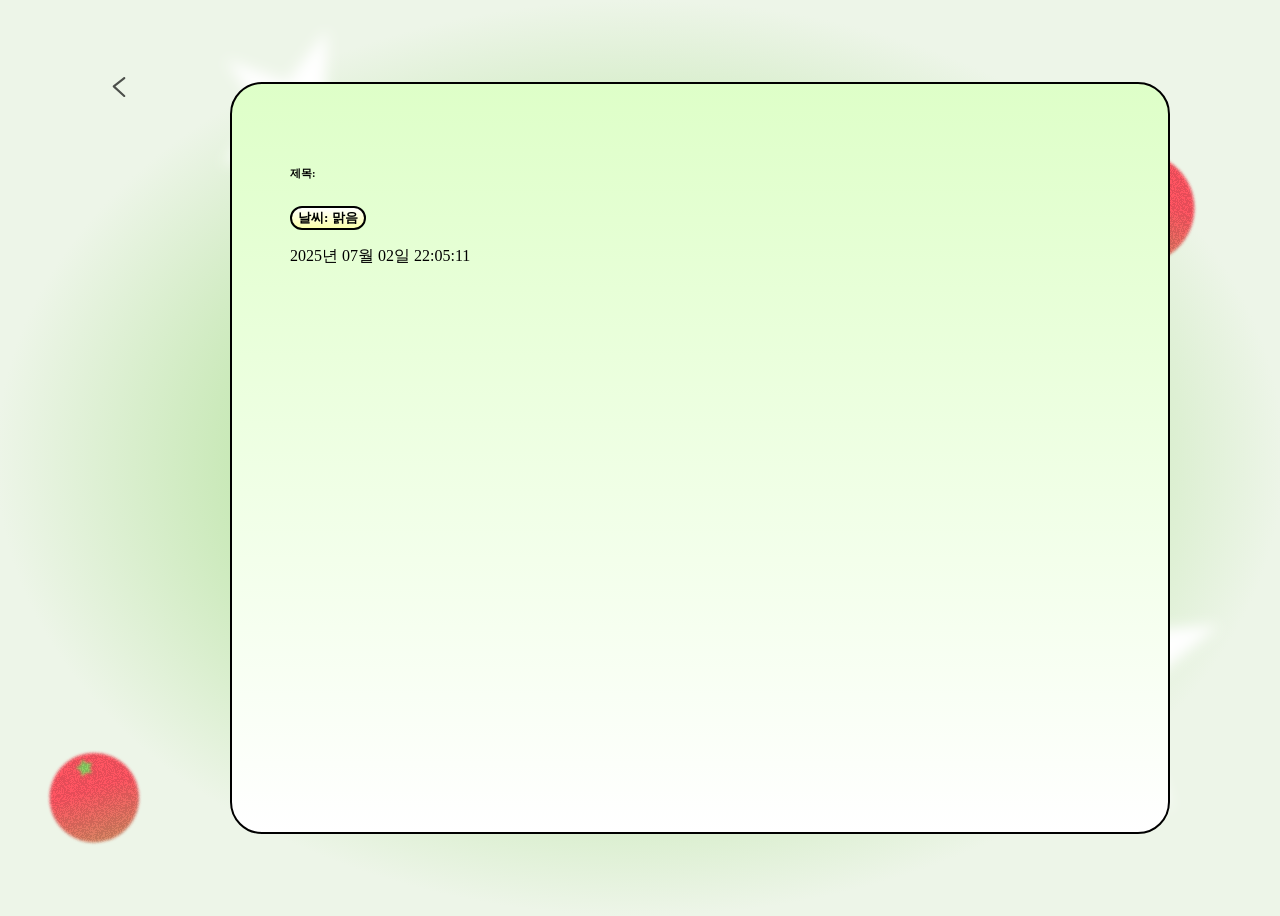
==== diary.html @ 7509d239 "icon부분 js 및 css" ====
<!DOCTYPE html>
<html lang="en">
<head>
    <meta charset="UTF-8">
    <meta name="viewport" content="width=device-width, initial-scale=1.0">
    <title>Rediary</title>
    <link rel="stylesheet" href="./css/main.css">
    <link rel="stylesheet" href="./css/diary.css">
    <link rel="shortcut icon" href="./assets/favicon.ico" type="image/x-icon">
</head>
<body>
    <div id="container">
        <div class="icon">
            <button onclick="history.back();">
                <svg xmlns="http://www.w3.org/2000/svg" width="24" height="38" viewBox="0 0 24 38" fill="none">
                <path d="M22 2L2 17.8276L22 36" stroke="black" stroke-opacity="0.68" stroke-width="4" stroke-linecap="round" stroke-linejoin="round"/>
                </svg>
            </button>
            
        </div>
        <div class="main">
            <!--<h4>아직 일기가 작성되지 않았습니다</h4>-->
            <div class="diary">
                <div class="head">
                    <h6 class="title">제목: </h6>
                <button>날씨: 맑음</button>
                </div>
                <div class="contents"></div>
                <div class="date">
                    <p>2025년 07월 02일 22:05:11</p>
                </div>
            </div>
        </div>
        <div class="btn_area">
            <button>다음으로</button>
        </div>
    </div>
</body>
</html>
---- css/main.css ----
* {
    text-decoration-line: none;
}
button {
    background: none;
    border: none;
}
body{
    background-image: url(../assets/background.svg);
    background-position: center;
    background-size: cover;
    width: 100vw;
    height: 100vh;
}
#container {
    width: 100%;
    margin: 0;
    display: flex;
    flex-direction: column;
    align-items: center;
    justify-items: center;
}
.logo {
    width: 607.86px;
    height: 240px;
    margin: 8vh 0 154px 0;
}
.btn_area{
    display: flex;
    width: 100%;
    padding: 0px 320px;
    flex-direction: column;
    align-items: flex-start;
    gap: 20px;
    align-self: stretch;
    margin-bottom: 94px;
    box-sizing: border-box;
}
button {
    align-self: stretch;
    background: linear-gradient(0deg, #FBFFAB 0%, #FFF 100%);
    border: 2px solid #000;
    border-radius: 22px;
    color: #000;
    text-align: center;
    font-family: "PF Stardust ExtraBold";
    
    font-style: normal;
    font-weight: 800;
    line-height: normal;
}
.home_btn button {
    display: flex;
    padding: 32px 0px;
    justify-content: center;
    align-items: center;
    gap: 10px;
    align-self: stretch;
    font-size: 36px;
}

.btn_area :hover {
    position: relative;
}
.btn_area :hover::after {
    content: "";
    position: absolute;
    top: 0; left: 0;
    width: 100%; height: 100%;
    background: rgba(0, 0, 0, 0.08);
    border-radius: 22px;
}
---- css/diary.css ----
#container{
    width: 100vw;
    height: 100vh;
    display: flex;
    flex-direction: row;
    justify-content: space-between;
    align-items: center;
    gap: auto;
}
/* 뒤로가기 아이콘 */
.icon {
    
    padding: 68px 88px 0;
    display: flex;
    flex-direction: column;
    align-items: flex-start;
    align-self: flex-start;
}
.icon button {
    background: none;
    border: none;
}
.icon button :hover{
    cursor: pointer;
}
.icon svg{
    width: 34px;
    height: 20px;
    margin: 0 auto;
}
.main{
    display: inline-flex;
    margin: 72px 0px;
    flex-direction: column;
    align-items: flex-start;
    gap: 56px;
}
h4 {
    color: #000;
    font-family: "PF Stardust ExtraBold";
    font-size: 32px;
    font-style: normal;
    font-weight: 800;
    line-height: normal;
}
.diary {
    width: 820px;
    height: 632px;
    border-radius: 32px;
    background: linear-gradient(to bottom, #DEFFC8, #fff);
    border: 2px solid #000;
    padding: 58px;
    font-family: "PF Stardust Bold";
}

.btn_area button{
    width: 103px;
    height: 72px;
    display: inline-flex;
    padding: 10px 18px;
    justify-content: center;
    align-items: center;
    gap: 10px;

    color: #000;
    font-family: "PF Stardust ExtraBold";
    font-size: 16px;
    font-style: normal;
    font-weight: 800;
    line-height: normal;
}
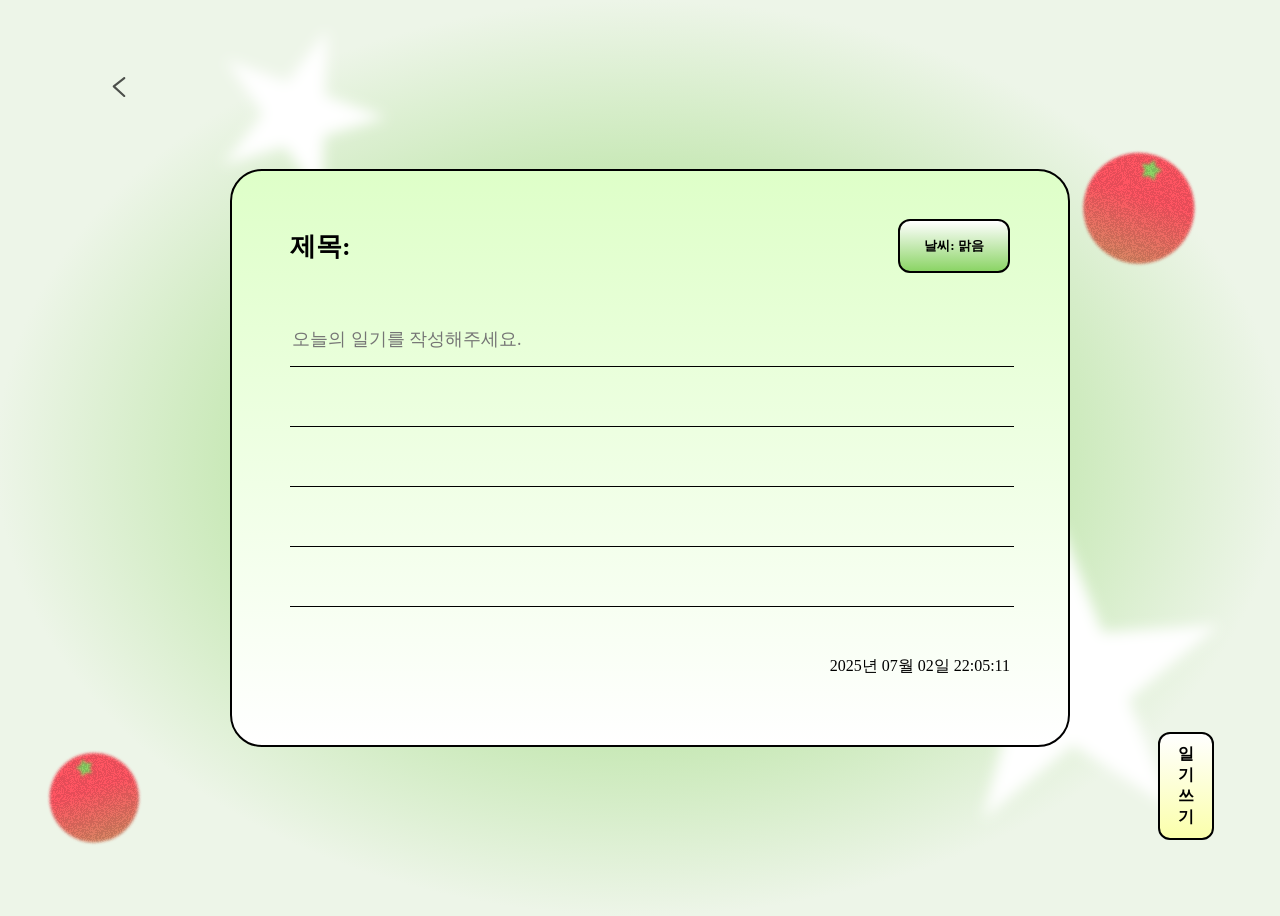
==== commit f3654494: "diary 수정" ====
--- a/diary.html
+++ b/diary.html
@@ -25,14 +25,19 @@
                     <h6 class="title">제목: </h6>
                 <button>날씨: 맑음</button>
                 </div>
-                <div class="contents"></div>
+                <div class="contents">
+                    <textarea class="lined" placeholder="오늘의 일기를 작성해주세요."></textarea>
+                    <div class="line">
+                        
+                    </div>
+                </div>
                 <div class="date">
                     <p>2025년 07월 02일 22:05:11</p>
                 </div>
             </div>
         </div>
         <div class="btn_area">
-            <button>다음으로</button>
+            <button>일기쓰기</button>
         </div>
     </div>
 </body>
--- a/css/main.css
+++ b/css/main.css
@@ -4,6 +4,21 @@
 button {
     background: none;
     border: none;
+
+    align-self: stretch;
+    background: linear-gradient(0deg, #FBFFAB 0%, #FFF 100%);
+    border: 2px solid #000;
+    border-radius: 22px;
+    color: #000;
+    text-align: center;
+    font-family: "PF Stardust ExtraBold";
+    
+    font-style: normal;
+    font-weight: 800;
+    line-height: normal;
+}
+button :hover {
+    cursor: pointer;
 }
 body{
     background-image: url(../assets/background.svg);
@@ -36,19 +51,7 @@
     margin-bottom: 94px;
     box-sizing: border-box;
 }
-button {
-    align-self: stretch;
-    background: linear-gradient(0deg, #FBFFAB 0%, #FFF 100%);
-    border: 2px solid #000;
-    border-radius: 22px;
-    color: #000;
-    text-align: center;
-    font-family: "PF Stardust ExtraBold";
-    
-    font-style: normal;
-    font-weight: 800;
-    line-height: normal;
-}
+
 .home_btn button {
     display: flex;
     padding: 32px 0px;
@@ -68,5 +71,4 @@
     top: 0; left: 0;
     width: 100%; height: 100%;
     background: rgba(0, 0, 0, 0.08);
-    border-radius: 22px;
 }
--- a/css/diary.css
+++ b/css/diary.css
@@ -9,7 +9,6 @@
 }
 /* 뒤로가기 아이콘 */
 .icon {
-    
     padding: 68px 88px 0;
     display: flex;
     flex-direction: column;
@@ -28,9 +27,11 @@
     height: 20px;
     margin: 0 auto;
 }
+
+/* main 영역 */
 .main{
     display: inline-flex;
-    margin: 72px 0px;
+    margin: 42px 0px;
     flex-direction: column;
     align-items: flex-start;
     gap: 56px;
@@ -44,19 +45,108 @@
     line-height: normal;
 }
 .diary {
-    width: 820px;
-    height: 632px;
+    width: 720px;
+    height: 522px;
+    display: flex;
+    flex-direction: column;
+    justify-content: space-between;
     border-radius: 32px;
     background: linear-gradient(to bottom, #DEFFC8, #fff);
     border: 2px solid #000;
-    padding: 58px;
+    padding: 0 58px 52px 58px;
     font-family: "PF Stardust Bold";
+}
+.diary .head{
+    display: flex;
+    flex-direction: row;
+    justify-content: space-between;
+    align-items: center;
+    align-content: flex-start;
+    height: auto;
+    margin: 48px 0 0 0;
+}
+.head .title {
+    font-family: "PF Stardust ExtraBold";
+    font-size: 26px;
+    margin: 0;
+}
+.head button {
+    display: flex;
+    padding: 16px 24px;
+    justify-content: center;
+    align-items: center;
+    align-self: center;
+    gap: 10px;
+    border-radius: 12px;
+    background: linear-gradient(180deg, #FFF 0%, #8BD465 100%);
+}
+.head button:hover{
+    cursor: pointer;
+}
+
+.diary .contents {
+    width: 100%;
+    height: 300px; /* 5줄 높이 고정 (60px * 5) */
+}
+.diary .contents textarea {
+    width: 100%;
+    height: 350px;
+    border: none;
+    background-color: transparent; 
+    resize: none;
+    font-family: "PF Stardust Bold";
+    font-size: 18px;
+    overflow: auto;
+}
+
+.diary .contents textarea:focus {
+    outline: none;
+}
+
+.lined {
+    background-image: linear-gradient(to bottom, transparent 59px, #000 1px);
+    background-size: 100% 60px;
+    line-height: 60px;
+    background-attachment: local;
+}
+
+
+.lined-textarea {
+    background-attachment: local;
+    background-size: 100% 1.5em; /* 줄 간격 (line-height와 유사) */
+    line-height: 3em; /* 텍스트 줄 높이 */
+    padding-top: 0.2em; /* 텍스트와 줄 위치 미세 조정 */
+}
+.diary .contents .line {
+    display: flex;
+    width: 820px;
+    padding: 0px 58px;
+    flex-direction: column;
+    align-items: flex-start;
+    gap: 60px;
+    z-index: 5;
+}
+.line svg {
+    width: 100%;
+}
+
+.diary .date {
+    width: 100%;
+    display: flex;
+    flex-direction: row-reverse;
+}
+
+/* 일기쓰기/다음으로 버튼 */
+.btn_area {
+    align-self: flex-end; /* 제일 아래 */
+    padding: 0 88px 68px;
+    width: auto;
+    margin: 0;
 }
 
 .btn_area button{
-    width: 103px;
-    height: 72px;
     display: inline-flex;
+    width: fit-content; /* 내용에 맞게 너비 조절 */
     padding: 10px 18px;
     justify-content: center;
     align-items: center;
@@ -68,4 +158,8 @@
     font-style: normal;
     font-weight: 800;
     line-height: normal;
-}+
+    background: linear-gradient(0deg, #FBFFAB 0%, #FFF 100%);
+    border: 2px solid #000;
+    border-radius: 12px;
+}
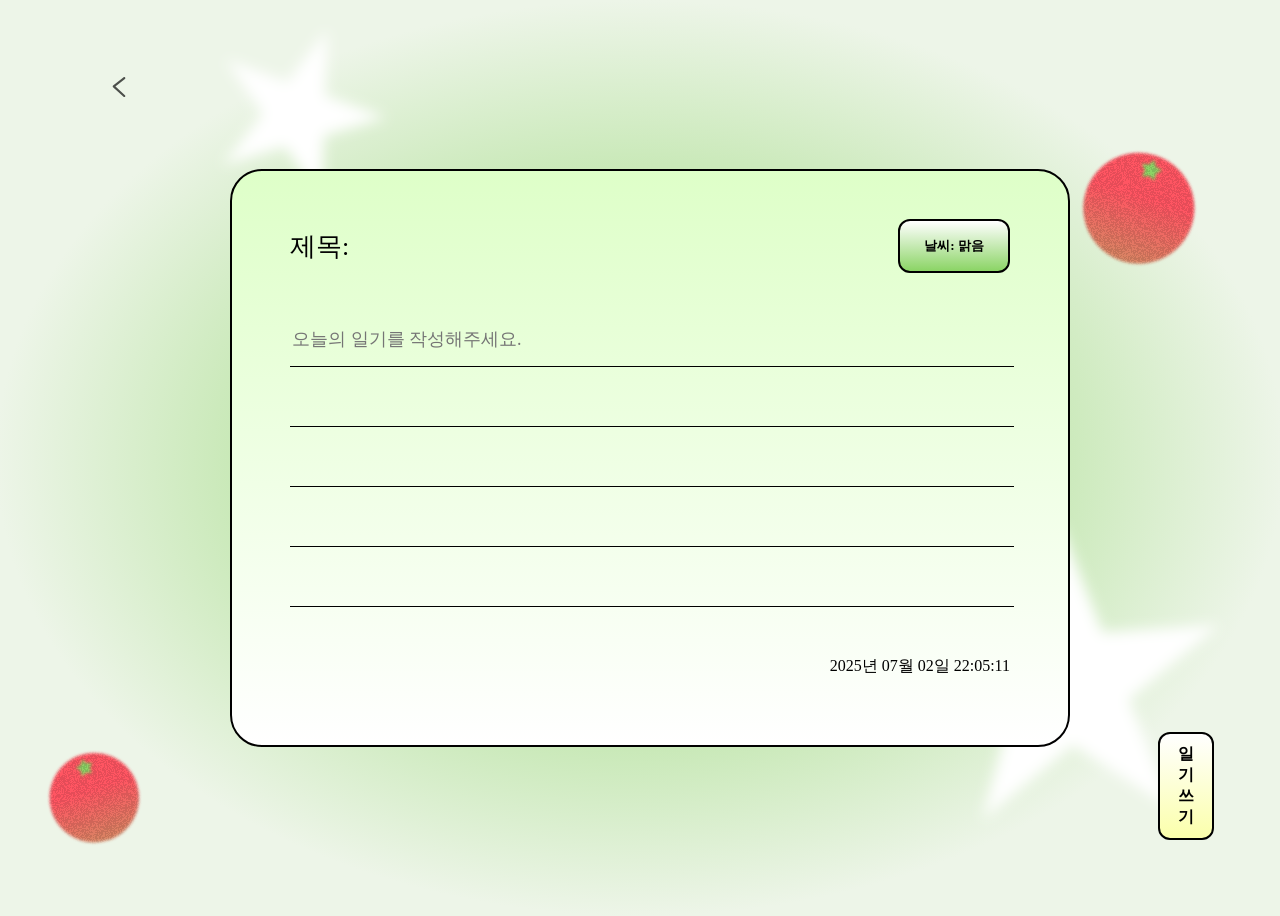
==== commit 20e4ad13: "diary 수정" ====
--- a/diary.html
+++ b/diary.html
@@ -22,7 +22,7 @@
             <!--<h4>아직 일기가 작성되지 않았습니다</h4>-->
             <div class="diary">
                 <div class="head">
-                    <h6 class="title">제목: </h6>
+                    <label for="" class="title">제목:<input type="text" class="title"></label>
                 <button>날씨: 맑음</button>
                 </div>
                 <div class="contents">
--- a/css/diary.css
+++ b/css/diary.css
@@ -69,6 +69,13 @@
     font-family: "PF Stardust ExtraBold";
     font-size: 26px;
     margin: 0;
+}
+.head input{
+    border: none;
+    background: none;
+}
+.head input:focus{
+    outline: none;
 }
 .head button {
     display: flex;
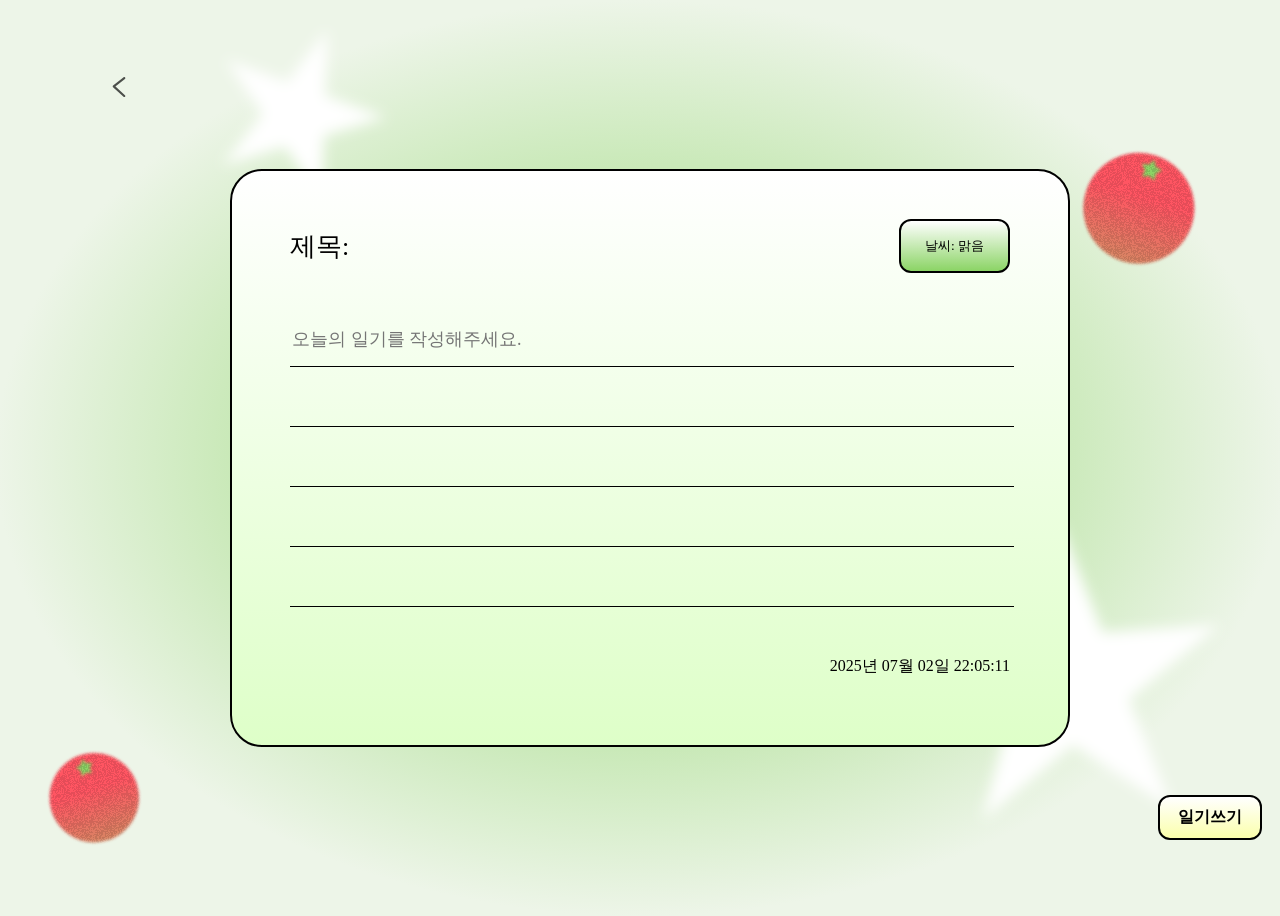
==== commit 3881b242: "날씨 버튼 js 작성 완료, diary.html 구조 일부 변경" ====
--- a/diary.html
+++ b/diary.html
@@ -20,25 +20,28 @@
         </div>
         <div class="main">
             <!--<h4>아직 일기가 작성되지 않았습니다</h4>-->
-            <div class="diary">
-                <div class="head">
-                    <label for="" class="title">제목:<input type="text" class="title"></label>
-                <button>날씨: 맑음</button>
-                </div>
-                <div class="contents">
-                    <textarea class="lined" placeholder="오늘의 일기를 작성해주세요."></textarea>
-                    <div class="line">
-                        
+            <form name="frm">
+                <div class="diary">
+                    <div class="head">
+                        <label for="" class="title">제목:<input type="text" class="title"></label>
+                        <input class="whether" type="button" value="날씨: 맑음">
+                    </div>
+                    <div class="contents">
+                        <textarea class="lined diaryWrite" placeholder="오늘의 일기를 작성해주세요."></textarea>
+                        <div class="line">
+                            
+                        </div>
+                    </div>
+                    <div class="date">
+                        <p>2025년 07월 02일 22:05:11</p>
                     </div>
                 </div>
-                <div class="date">
-                    <p>2025년 07월 02일 22:05:11</p>
-                </div>
             </div>
-        </div>
-        <div class="btn_area">
-            <button>일기쓰기</button>
-        </div>
+            <div class="btn_area">
+                <input type="submit" value="일기쓰기">
+            </div>
+        </form>
     </div>
+    <script src="script.js"></script>
 </body>
 </html>
--- a/css/diary.css
+++ b/css/diary.css
@@ -51,7 +51,7 @@
     flex-direction: column;
     justify-content: space-between;
     border-radius: 32px;
-    background: linear-gradient(to bottom, #DEFFC8, #fff);
+    background: linear-gradient(to bottom, #fff, #DEFFC8);
     border: 2px solid #000;
     padding: 0 58px 52px 58px;
     font-family: "PF Stardust Bold";
@@ -77,7 +77,7 @@
 .head input:focus{
     outline: none;
 }
-.head button {
+.head input[type="button"] {
     display: flex;
     padding: 16px 24px;
     justify-content: center;
@@ -86,8 +86,10 @@
     gap: 10px;
     border-radius: 12px;
     background: linear-gradient(180deg, #FFF 0%, #8BD465 100%);
+    border: 2px solid #000;
+    font-family: "PF Stardust Bold";
 }
-.head button:hover{
+.head input[type="button"]:hover{
     cursor: pointer;
 }
 
@@ -151,7 +153,7 @@
     margin: 0;
 }
 
-.btn_area button{
+.btn_area input{
     display: inline-flex;
     width: fit-content; /* 내용에 맞게 너비 조절 */
     padding: 10px 18px;
@@ -170,3 +172,7 @@
     border: 2px solid #000;
     border-radius: 12px;
 }
+
+.btn_area input:hover{
+    cursor: pointer;
+}
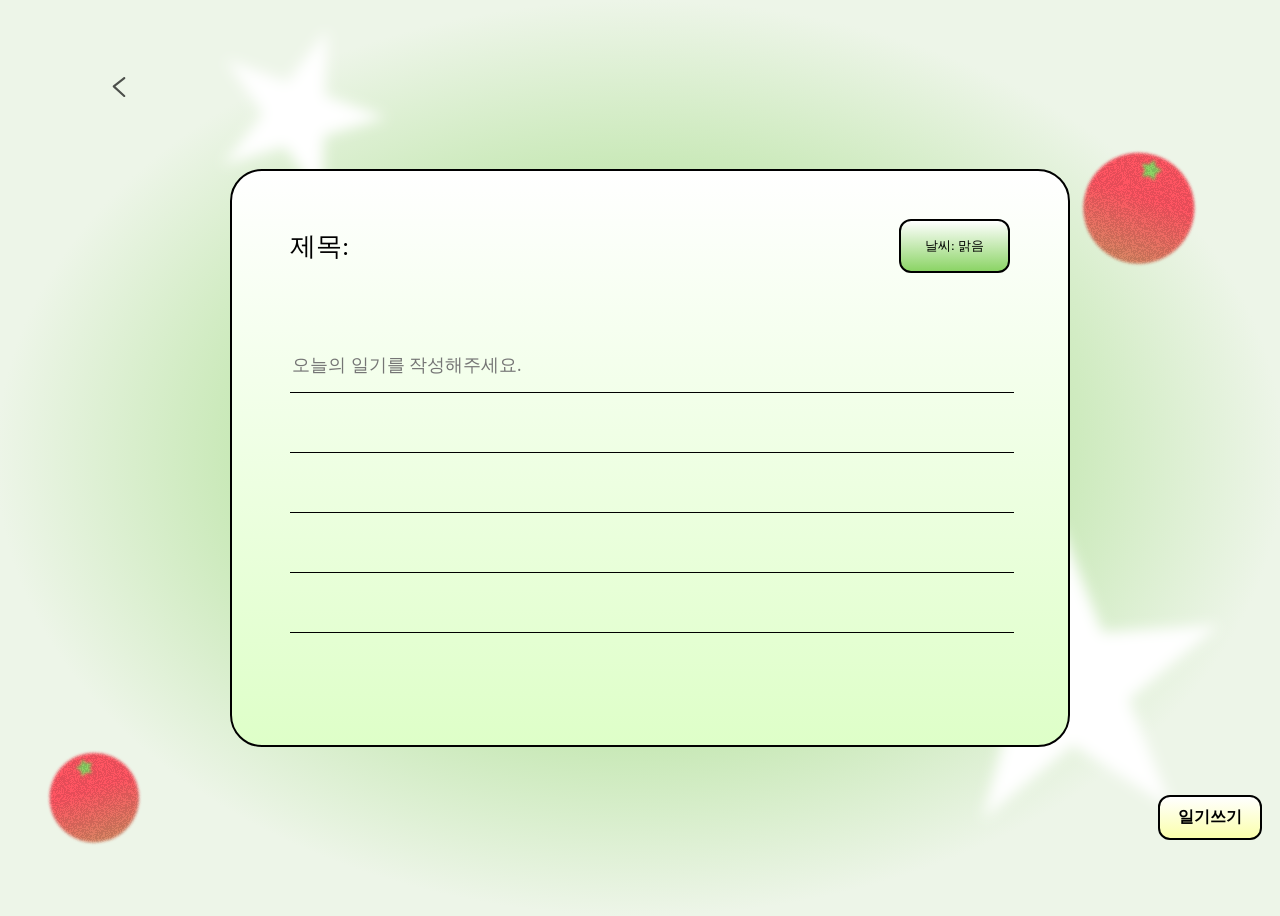
==== commit cb8acdad: "일기 작성하기 js 작성완료" ====
--- a/diary.html
+++ b/diary.html
@@ -23,22 +23,22 @@
             <form name="frm">
                 <div class="diary">
                     <div class="head">
-                        <label for="" class="title">제목:<input type="text" class="title"></label>
+                        <label for="" class="title">제목:<input type="text" class="title" name="title"></label>
                         <input class="whether" type="button" value="날씨: 맑음">
                     </div>
                     <div class="contents">
-                        <textarea class="lined diaryWrite" placeholder="오늘의 일기를 작성해주세요."></textarea>
+                        <textarea class="lined diaryWrite" placeholder="오늘의 일기를 작성해주세요." name="contents"></textarea>
                         <div class="line">
                             
                         </div>
                     </div>
                     <div class="date">
-                        <p>2025년 07월 02일 22:05:11</p>
+                        <!--<p>2025년 07월 02일 22:05:11</p>-->
                     </div>
                 </div>
             </div>
             <div class="btn_area">
-                <input type="submit" value="일기쓰기">
+                <input type="submit" value="일기쓰기" class="write">
             </div>
         </form>
     </div>
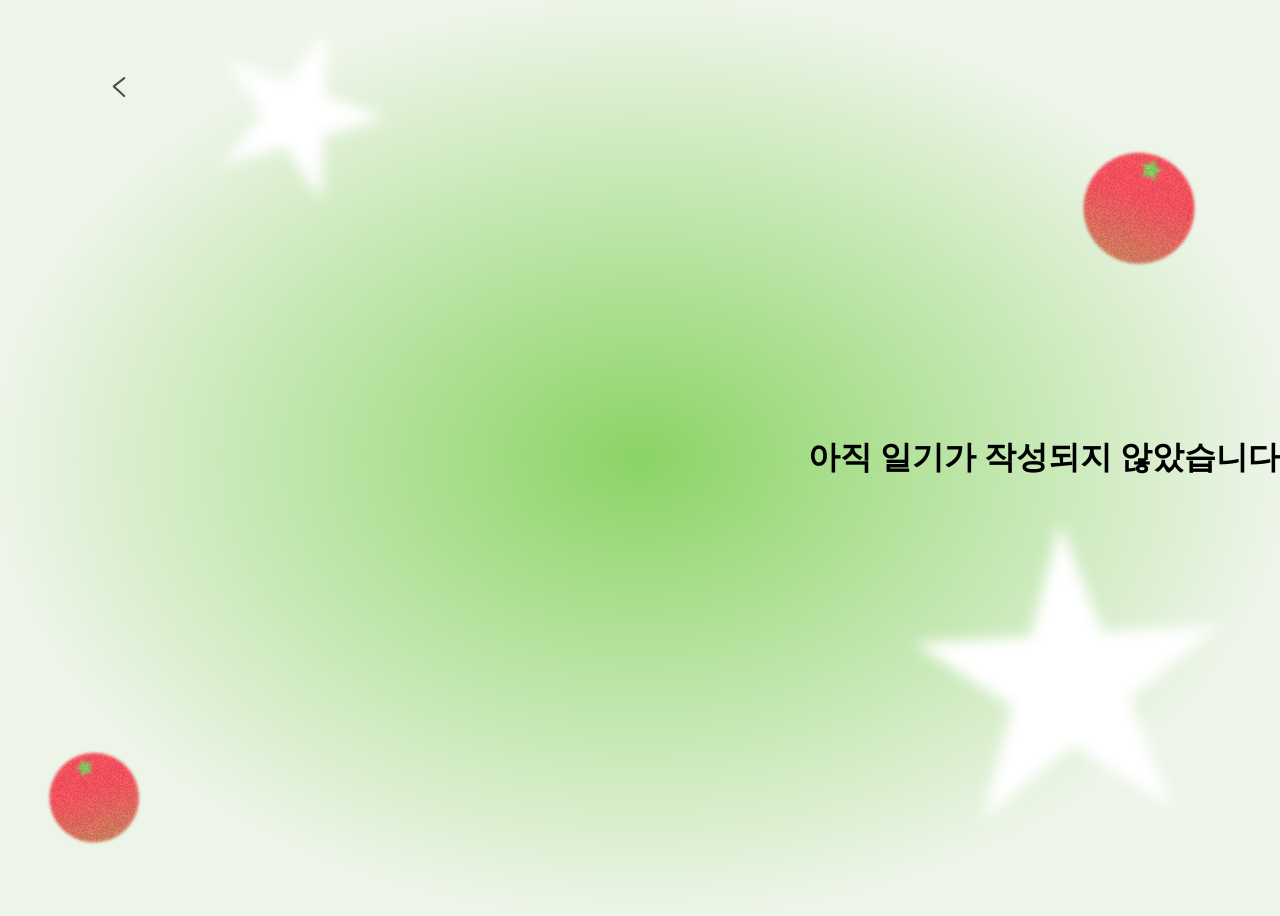
==== commit 4b19edd8: "일기 목록확인 js 작성" ====
--- a/diary.html
+++ b/diary.html
@@ -18,30 +18,9 @@
             </button>
             
         </div>
-        <div class="main">
-            <!--<h4>아직 일기가 작성되지 않았습니다</h4>-->
-            <form name="frm">
-                <div class="diary">
-                    <div class="head">
-                        <label for="" class="title">제목:<input type="text" class="title" name="title"></label>
-                        <input class="whether" type="button" value="날씨: 맑음">
-                    </div>
-                    <div class="contents">
-                        <textarea class="lined diaryWrite" placeholder="오늘의 일기를 작성해주세요." name="contents"></textarea>
-                        <div class="line">
-                            
-                        </div>
-                    </div>
-                    <div class="date">
-                        <!--<p>2025년 07월 02일 22:05:11</p>-->
-                    </div>
-                </div>
-            </div>
-            <div class="btn_area">
-                <input type="submit" value="일기쓰기" class="write">
-            </div>
-        </form>
+        <div id="main" class="main">
+        </div>
     </div>
-    <script src="script.js"></script>
+    <script src="diary.js"></script>
 </body>
 </html>
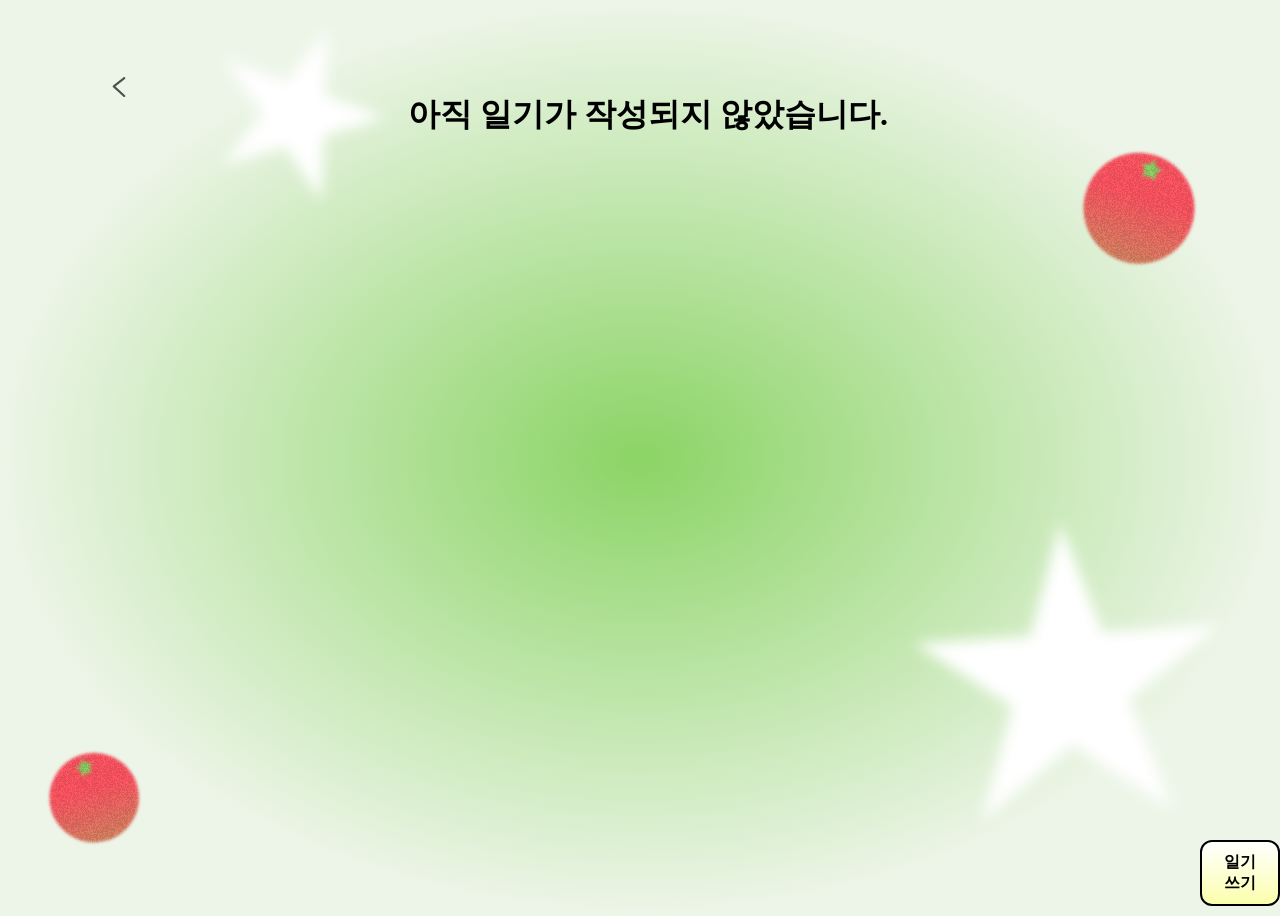
==== commit 1dd2168d: "일기 목록 js 로직 완성" ====
--- a/diary.html
+++ b/diary.html
@@ -20,6 +20,10 @@
         </div>
         <div id="main" class="main">
         </div>
+        <div class="btn_area">
+            <button onclick="location.href='./diary-write.html'" class="write">일기쓰기</button>
+            <!--<input type="submit" value="일기쓰기" class="write">-->
+        </div>
     </div>
     <script src="diary.js"></script>
 </body>
--- a/css/diary.css
+++ b/css/diary.css
@@ -4,7 +4,7 @@
     display: flex;
     flex-direction: row;
     justify-content: space-between;
-    align-items: center;
+    align-items: flex-start; /* center에서 flex-start로 변경 */
     gap: auto;
 }
 /* 뒤로가기 아이콘 */
@@ -18,6 +18,7 @@
 .icon button {
     background: none;
     border: none;
+    position: fixed;
 }
 .icon button :hover{
     cursor: pointer;
@@ -33,7 +34,7 @@
     display: inline-flex;
     margin: 42px 0px;
     flex-direction: column;
-    align-items: flex-start;
+    align-items: center; /* 일기 목록 내부 아이템 중앙 정렬 */
     gap: 56px;
 }
 h4 {
@@ -147,13 +148,14 @@
 
 /* 일기쓰기/다음으로 버튼 */
 .btn_area {
-    align-self: flex-end; /* 제일 아래 */
+    align-self: flex-end;
     padding: 0 88px 68px;
     width: auto;
     margin: 0;
+
 }
 
-.btn_area input{
+.btn_area .write{
     display: inline-flex;
     width: fit-content; /* 내용에 맞게 너비 조절 */
     padding: 10px 18px;
@@ -171,8 +173,12 @@
     background: linear-gradient(0deg, #FBFFAB 0%, #FFF 100%);
     border: 2px solid #000;
     border-radius: 12px;
+    position: fixed;
 }
 
 .btn_area input:hover{
     cursor: pointer;
+}
+.btn_area button {
+    position: fixed;
 }
